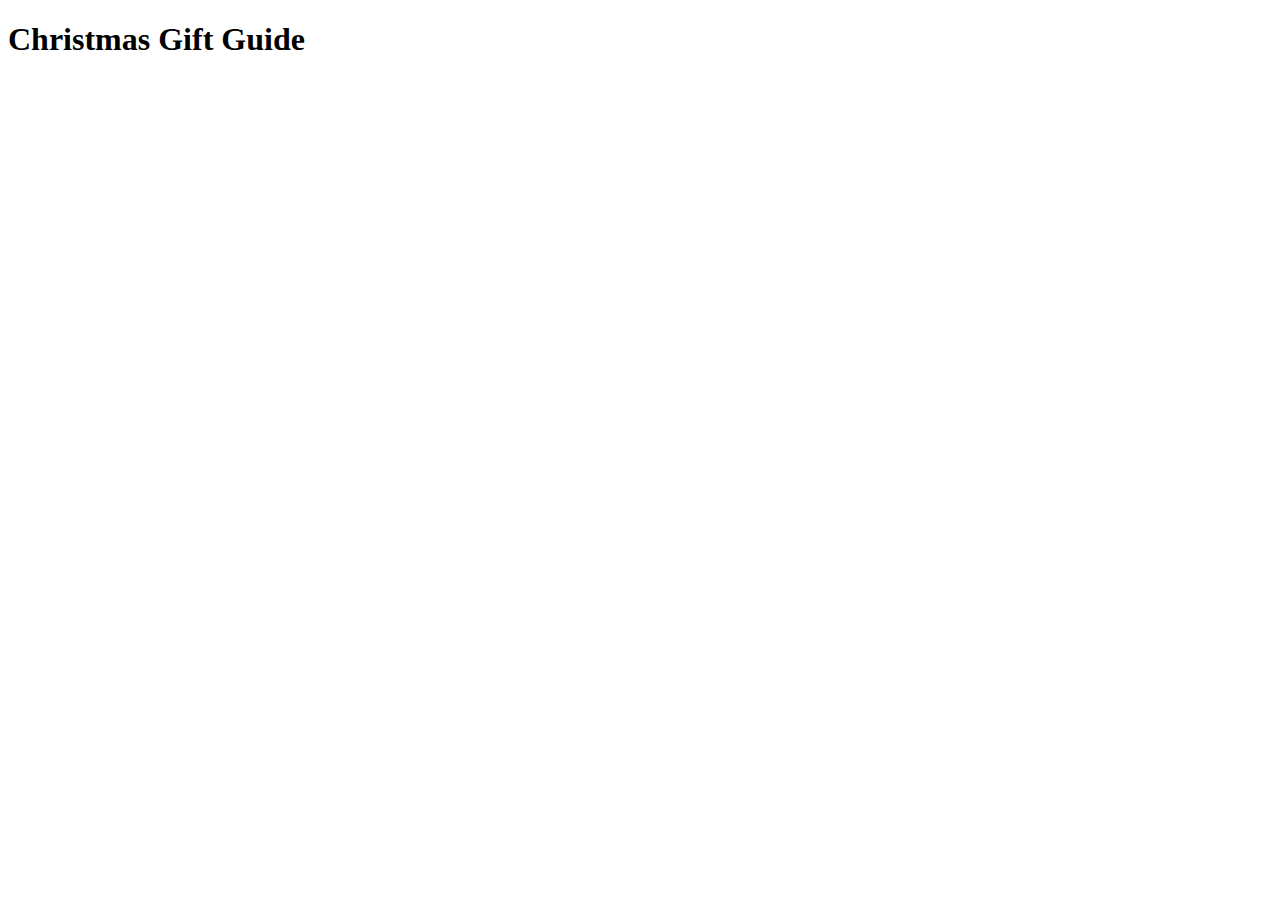
==== christmas/index.html @ 3d60c3f3 "Stubbed out the Christmas guide file" ====
<!doctype html>
<html lang="en">
	<head>
		<title>Christmas - Jakepedia: The Encyclopedia of Jake</title>
	</head>

	<body>
		<article>
			<h1>Christmas Gift Guide</h1>
		</article>		
	</body>
</html>
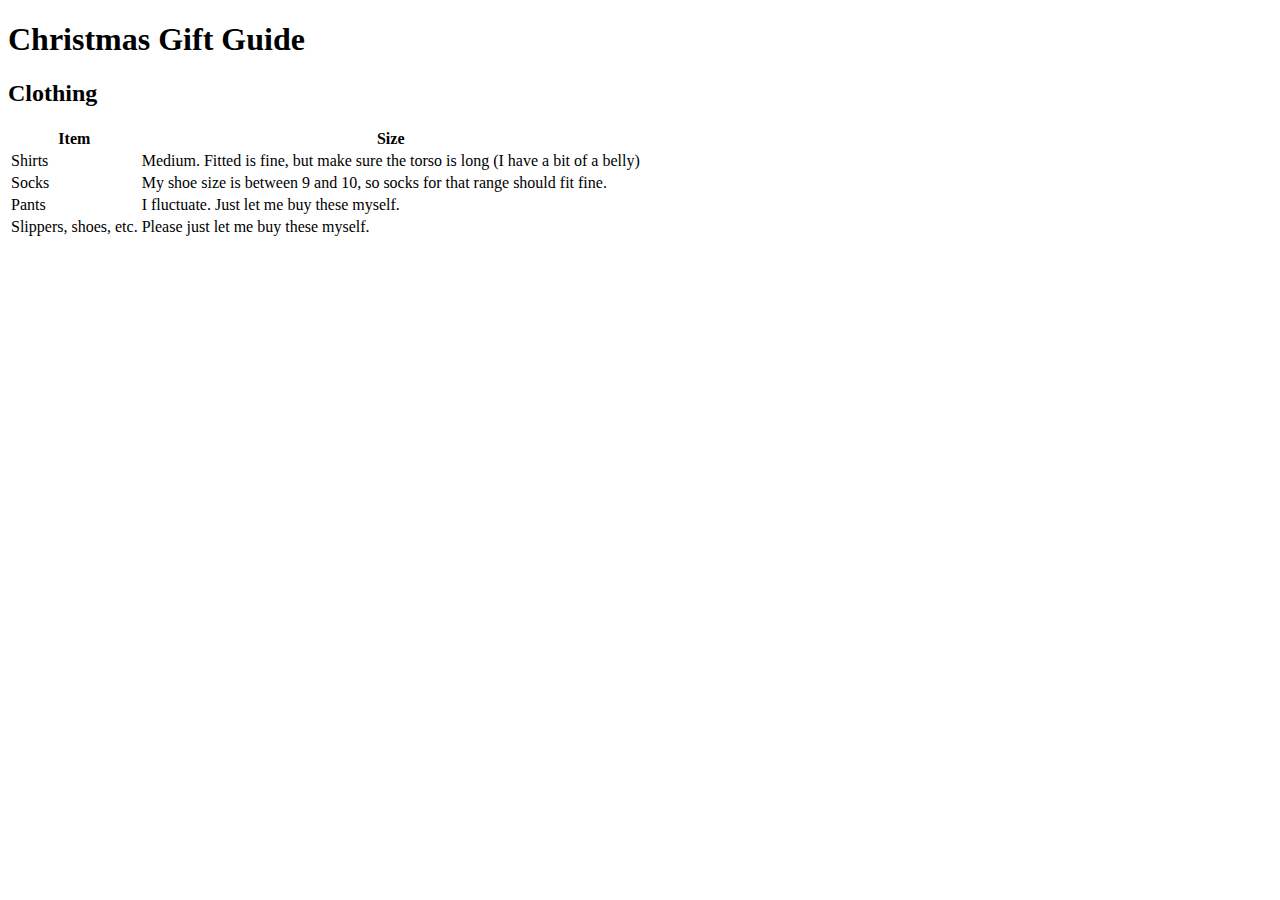
==== commit 00ad1bb4: "Update index.html" ====
--- a/christmas/index.html
+++ b/christmas/index.html
@@ -7,6 +7,35 @@
 	<body>
 		<article>
 			<h1>Christmas Gift Guide</h1>
+
+			<h2>Clothing</h2>
+			<table>
+				<thead>
+					<tr>
+						<th>Item</th>
+						<th>Size</th>
+					</tr>
+				</thead>
+				<tbody>
+					<tr>
+						<td>Shirts</td>
+						<td>Medium. Fitted is fine, but make sure the torso is long (I have a bit of a belly)</td>
+					</tr>
+					<tr>
+						<td>Socks</td>
+						<td>My shoe size is between 9 and 10, so socks for that range should fit fine.</td>
+					</tr>
+					<tr>
+						<td>Pants</td>
+						<td>I fluctuate. Just let me buy these myself.</td>
+					</tr>
+
+					<tr>
+						<td>Slippers, shoes, etc.</td>
+						<td>Please just let me buy these myself.</td>
+					</tr>
+				</tbody>
+			</table>
 		</article>		
 	</body>
 </html>
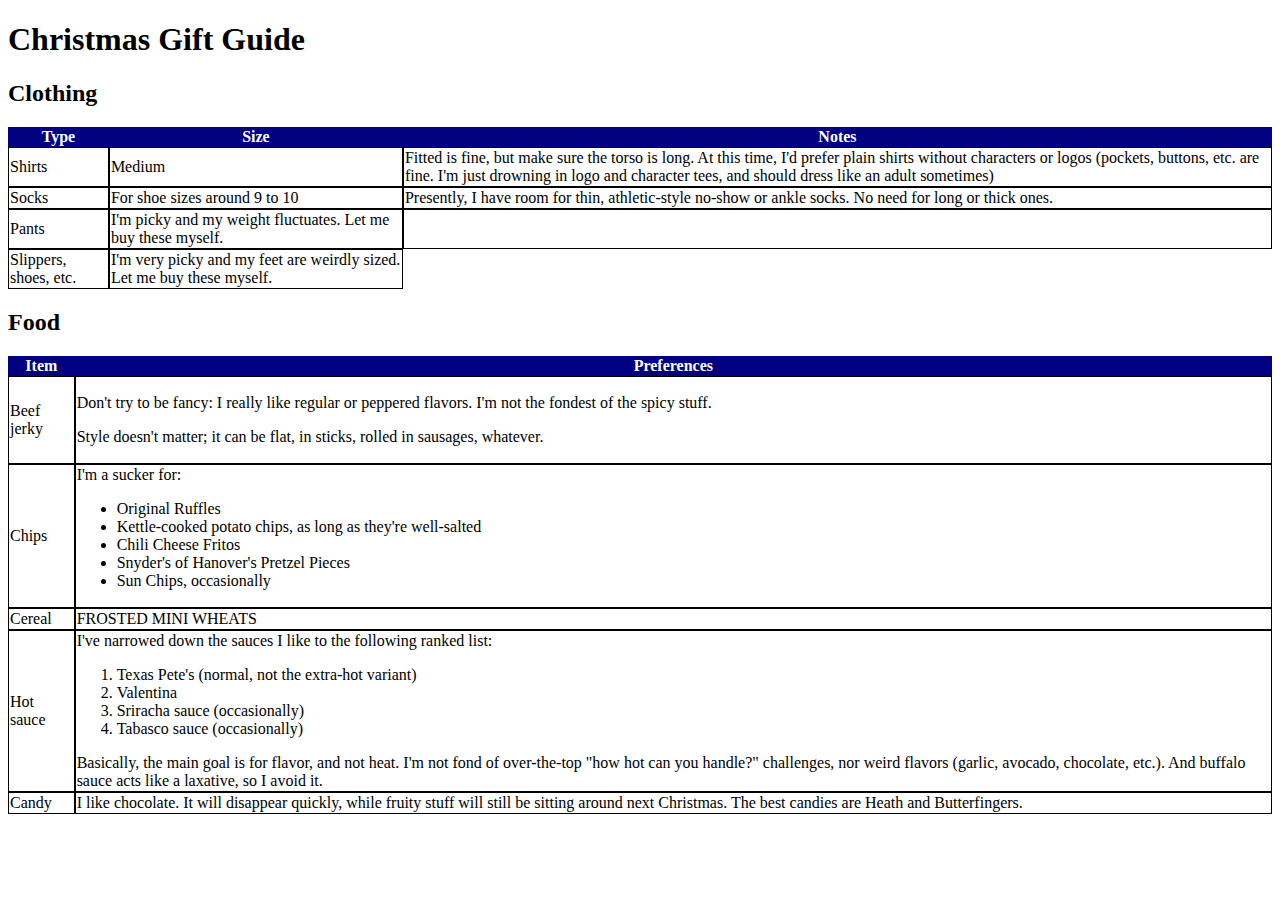
==== commit ec2e6107: "More styling" ====
--- a/christmas/index.html
+++ b/christmas/index.html
@@ -2,6 +2,8 @@
 <html lang="en">
 	<head>
 		<title>Christmas - Jakepedia: The Encyclopedia of Jake</title>
+		<link rel="stylesheet" href="/style.css" />
+		<meta name="viewport" content="width=device-width, initial-scale=1.0">
 	</head>
 
 	<body>
@@ -9,30 +11,88 @@
 			<h1>Christmas Gift Guide</h1>
 
 			<h2>Clothing</h2>
-			<table>
+			<table cellspacing="0">
 				<thead>
 					<tr>
-						<th>Item</th>
+						<th>Type</th>
 						<th>Size</th>
+						<th>Notes</th>
 					</tr>
 				</thead>
 				<tbody>
 					<tr>
 						<td>Shirts</td>
-						<td>Medium. Fitted is fine, but make sure the torso is long (I have a bit of a belly)</td>
+						<td>Medium</td>
+						<td>Fitted is fine, but make sure the torso is long. At this time, I'd prefer plain shirts without characters or logos (pockets, buttons, etc. are fine. I'm just drowning in logo and character tees, and should dress like an adult sometimes)</td>
 					</tr>
 					<tr>
 						<td>Socks</td>
-						<td>My shoe size is between 9 and 10, so socks for that range should fit fine.</td>
+						<td>For shoe sizes around 9 to 10</td>
+						<td>Presently, I have room for thin, athletic-style no-show or ankle socks. No need for long or thick ones.</td>
 					</tr>
 					<tr>
 						<td>Pants</td>
-						<td>I fluctuate. Just let me buy these myself.</td>
+						<td>I'm picky and my weight fluctuates. Let me buy these myself.</td>
+						<td></td>
 					</tr>
 
 					<tr>
 						<td>Slippers, shoes, etc.</td>
-						<td>Please just let me buy these myself.</td>
+						<td>I'm very picky and my feet are weirdly sized. Let me buy these myself.</td>
+					</tr>
+				</tbody>
+			</table>
+
+			<h2>Food</h2>
+
+			<table cellspacing="0">
+				<thead>
+					<tr>
+						<th>Item</th>
+						<th>Preferences</th>
+					</tr>
+				</thead>
+				<tbody>
+					<tr>
+						<td>Beef jerky</td>
+						<td>
+							<p>Don't try to be fancy: I really like regular or peppered flavors. I'm not the fondest of the spicy stuff.</p>
+							<p>Style doesn't matter; it can be flat, in sticks, rolled in sausages, whatever.</p>
+						</td>
+					</tr>
+					<tr>
+						<td>Chips</td>
+						<td>
+							I'm a sucker for:
+							<ul>
+								<li>Original Ruffles</li>
+								<li>Kettle-cooked potato chips, as long as they're well-salted</li>
+								<li>Chili Cheese Fritos</li>
+								<li>Snyder's of Hanover's Pretzel Pieces</li>
+								<li>Sun Chips, occasionally</li>
+							</ul>
+						</td>
+					</tr>
+					<tr>
+						<td>Cereal</td>
+						<td>FROSTED MINI WHEATS</td>
+					</tr>
+					<tr>
+						<td>Hot sauce</td>
+						<td>
+							I've narrowed down the sauces I like to the following ranked list:
+							<ol>
+								<li>Texas Pete's (normal, not the extra-hot variant)</li>
+								<li>Valentina</li>
+								<li>Sriracha sauce (occasionally)</li>
+								<li>Tabasco sauce (occasionally)</li>
+							</ol>
+							Basically, the main goal is for flavor, and not heat. I'm not fond of over-the-top &quot;how hot can you handle?&quot; challenges, nor weird flavors (garlic, avocado, chocolate, etc.). And buffalo sauce acts like a laxative, so I avoid it.
+						</td>
+					</tr>
+					<tr>
+						<td>Candy</td>
+						<td>I like chocolate. It will disappear quickly, while fruity stuff will still be sitting around next Christmas. The best candies are Heath and Butterfingers.</td>
 					</tr>
 				</tbody>
 			</table>
--- a/style.css
+++ b/style.css
@@ -0,0 +1,9 @@
+th {
+	background: navy;
+	color: white;
+}
+
+td {
+	border: 1px solid black;
+}
+
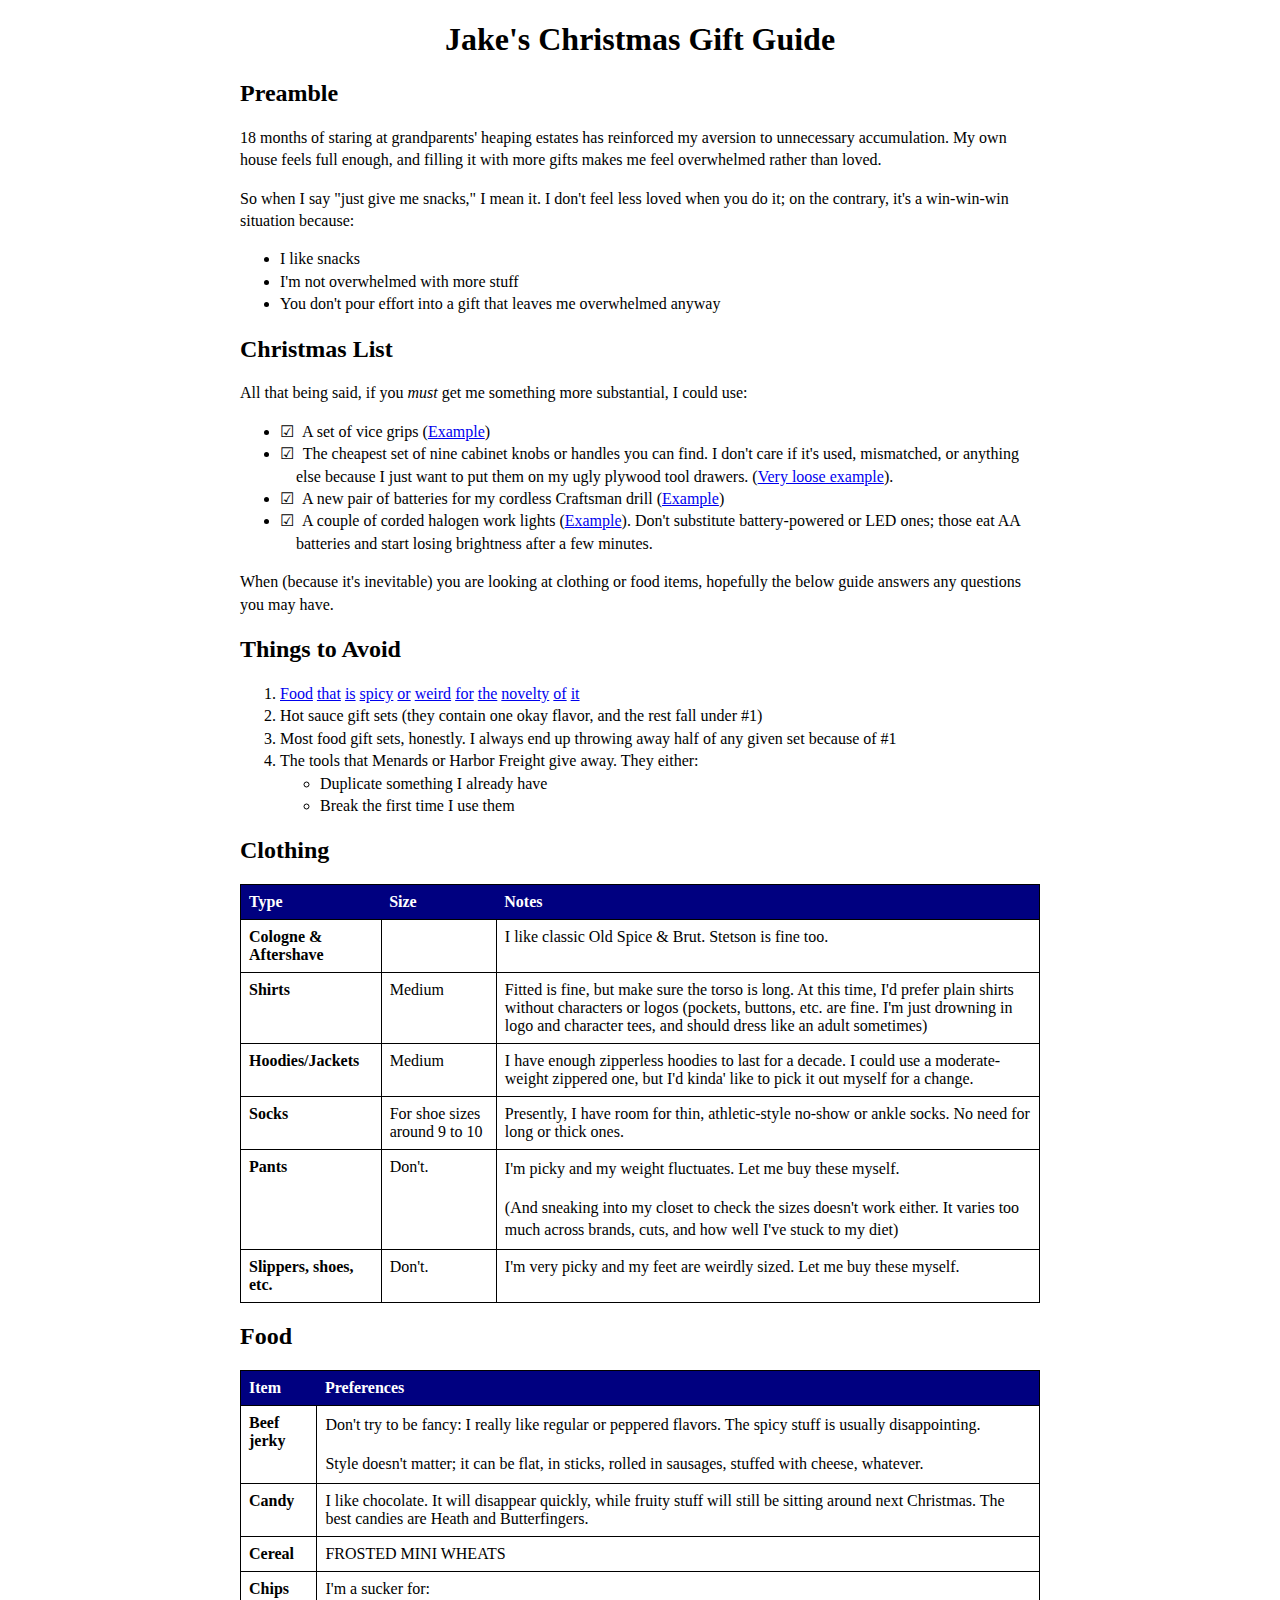
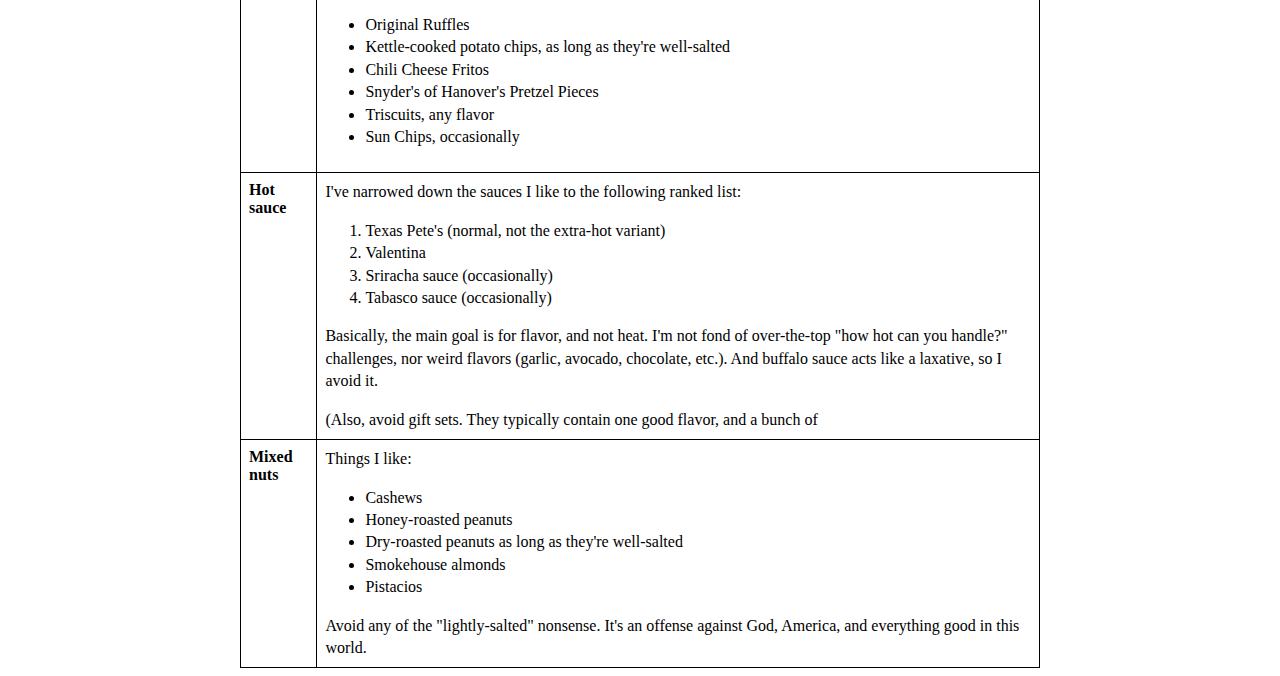
==== commit a9cc64e5: "Finished it up" ====
--- a/christmas/index.html
+++ b/christmas/index.html
@@ -1,101 +1,315 @@
-<!doctype html>
+<!DOCTYPE html>
 <html lang="en">
-	<head>
-		<title>Christmas - Jakepedia: The Encyclopedia of Jake</title>
-		<link rel="stylesheet" href="/style.css" />
-		<meta name="viewport" content="width=device-width, initial-scale=1.0">
-	</head>
-
-	<body>
-		<article>
-			<h1>Christmas Gift Guide</h1>
-
-			<h2>Clothing</h2>
-			<table cellspacing="0">
-				<thead>
-					<tr>
-						<th>Type</th>
-						<th>Size</th>
-						<th>Notes</th>
-					</tr>
-				</thead>
-				<tbody>
-					<tr>
-						<td>Shirts</td>
-						<td>Medium</td>
-						<td>Fitted is fine, but make sure the torso is long. At this time, I'd prefer plain shirts without characters or logos (pockets, buttons, etc. are fine. I'm just drowning in logo and character tees, and should dress like an adult sometimes)</td>
-					</tr>
-					<tr>
-						<td>Socks</td>
-						<td>For shoe sizes around 9 to 10</td>
-						<td>Presently, I have room for thin, athletic-style no-show or ankle socks. No need for long or thick ones.</td>
-					</tr>
-					<tr>
-						<td>Pants</td>
-						<td>I'm picky and my weight fluctuates. Let me buy these myself.</td>
-						<td></td>
-					</tr>
-
-					<tr>
-						<td>Slippers, shoes, etc.</td>
-						<td>I'm very picky and my feet are weirdly sized. Let me buy these myself.</td>
-					</tr>
-				</tbody>
-			</table>
-
-			<h2>Food</h2>
-
-			<table cellspacing="0">
-				<thead>
-					<tr>
-						<th>Item</th>
-						<th>Preferences</th>
-					</tr>
-				</thead>
-				<tbody>
-					<tr>
-						<td>Beef jerky</td>
-						<td>
-							<p>Don't try to be fancy: I really like regular or peppered flavors. I'm not the fondest of the spicy stuff.</p>
-							<p>Style doesn't matter; it can be flat, in sticks, rolled in sausages, whatever.</p>
-						</td>
-					</tr>
-					<tr>
-						<td>Chips</td>
-						<td>
-							I'm a sucker for:
-							<ul>
-								<li>Original Ruffles</li>
-								<li>Kettle-cooked potato chips, as long as they're well-salted</li>
-								<li>Chili Cheese Fritos</li>
-								<li>Snyder's of Hanover's Pretzel Pieces</li>
-								<li>Sun Chips, occasionally</li>
-							</ul>
-						</td>
-					</tr>
-					<tr>
-						<td>Cereal</td>
-						<td>FROSTED MINI WHEATS</td>
-					</tr>
-					<tr>
-						<td>Hot sauce</td>
-						<td>
-							I've narrowed down the sauces I like to the following ranked list:
-							<ol>
-								<li>Texas Pete's (normal, not the extra-hot variant)</li>
-								<li>Valentina</li>
-								<li>Sriracha sauce (occasionally)</li>
-								<li>Tabasco sauce (occasionally)</li>
-							</ol>
-							Basically, the main goal is for flavor, and not heat. I'm not fond of over-the-top &quot;how hot can you handle?&quot; challenges, nor weird flavors (garlic, avocado, chocolate, etc.). And buffalo sauce acts like a laxative, so I avoid it.
-						</td>
-					</tr>
-					<tr>
-						<td>Candy</td>
-						<td>I like chocolate. It will disappear quickly, while fruity stuff will still be sitting around next Christmas. The best candies are Heath and Butterfingers.</td>
-					</tr>
-				</tbody>
-			</table>
-		</article>		
-	</body>
+  <head>
+    <title>Jake's Christmas Gift Guide</title>
+    <link rel="stylesheet" href="../style.css" />
+    <meta name="viewport" content="width=device-width, initial-scale=1.0" />
+  </head>
+
+  <body>
+    <article>
+      <h1 class="center">Jake's Christmas Gift Guide</h1>
+
+      <h2>Preamble</h2>
+      <p>
+        18 months of staring at grandparents' heaping estates has reinforced my
+        aversion to unnecessary accumulation. My own house feels full enough,
+        and filling it with more gifts makes me feel overwhelmed rather than
+        loved.
+      </p>
+      <p>
+        So when I say "just give me snacks," I mean it. I don't feel less loved
+        when you do it; on the contrary, it's a win-win-win situation because:
+      </p>
+      <ul>
+        <li>I like snacks</li>
+        <li>I'm not overwhelmed with more stuff</li>
+        <li>
+          You don't pour effort into a gift that leaves me overwhelmed anyway
+        </li>
+      </ul>
+
+      <h2>Christmas List</h2>
+
+      <p>
+        All that being said, if you <em>must</em> get me something more
+        substantial, I could use:
+      </p>
+
+      <ul class="checklist">
+        <li>
+          A set of vice grips (<a
+            href="https://www.menards.com/main/tools/hand-tools/pliers-plier-sets/tool-shop-reg-curved-jaw-locking-pliers-set-3-piece/ts-dg-gjlp3/p-1444421184851-c-9156.htm?exp=false"
+            target="_blank"
+            >Example</a
+          >)
+        </li>
+        <li>
+          The cheapest set of nine cabinet knobs or handles you can find. I
+          don't care if it's used, mismatched, or anything else because I just
+          want to put them on my ugly plywood tool drawers. (<a
+            target="_blank"
+            href="https://www.menards.com/main/search.html?search=cabinet+handle&sf_categoryHierarchy=Kitchen_7200%7ECabinet+Hardware_9341"
+            >Very loose example</a
+          >).
+        </li>
+        <li>
+          A new pair of batteries for my cordless Craftsman drill (<a
+            target="_blank"
+            href="https://www.amazon.com/Orstaimer-Replacement-Craftsman-315-113753-315-115410/dp/B09245WN68?crid=2FPEJY5TOWLBA&dib=eyJ2IjoiMSJ9.[base64].fiOAy_0jJXU-2aU9FxpoS8V67wEVI8Fi_DiKNUaj1QQ&dib_tag=se&keywords=craftsman+drill+battery&qid=1732900856&sprefix=craftsman+drill+battery%2Caps%2C151&sr=8-7"
+            >Example</a
+          >)
+        </li>
+        <li>
+          A couple of corded halogen work lights (<a
+            target="_blank"
+            href="https://www.menards.com/main/lighting-ceiling-fans/work-lights/performax-250-watt-halogen-portable-work-light/wl2304/p-1642874290578073-c-7546.htm?exp=false"
+            >Example</a
+          >). Don't substitute battery-powered or LED ones; those eat AA
+          batteries and start losing brightness after a few minutes.
+        </li>
+      </ul>
+
+      <p>
+        When (because it's inevitable) you are looking at clothing or food
+        items, hopefully the below guide answers any questions you may have.
+      </p>
+
+      <h2>Things to Avoid</h2>
+      <ol>
+        <li>
+          <a
+            target="_blank"
+            href="https://www.amazon.com/Cheetos-Crunchy-Flamin-Cheese-Flavored/dp/B019KE3616"
+            >Food</a
+          >
+          <a
+            target="_blank"
+            href="https://www.target.com/p/pepperidge-farm-franks-red-hot-goldfish-6-6oz/-/A-82747477?sid=108S&afid=google&ref=tgt_adv_xsf&CPNG=Snacks+Candy&adgroup=71-10"
+            >that</a
+          >
+          <a target="_blank" href="https://www.walmart.com/product/124675704"
+            >is</a
+          >
+          <a
+            href="_blank"
+            href="https://www.walmart.com/ip/Van-Holten-s-Pickles-Jumbo-Hot-Pickle-In-A-Pouch-12-Pack/272178857"
+            >spicy</a
+          >
+          <a
+            target="_blank"
+            href="https://www.amazon.com/Lesters-Fixins-Ranch-Dressing-bottles/dp/B00K0QGKDA"
+            >or</a
+          >
+          <a
+            target="_blank"
+            href="https://www.amazon.com/Holten-Warheads-Aaro-LaRae-bracelet/dp/B0BSGZRD5Z"
+            >weird</a
+          >
+          <a
+            target="_blank"
+            href="https://www.jellybelly.com/beanboozled-spinner-jelly-bean-gift-box-6th-edition-12-count-case/p/62213"
+            >for</a
+          >
+          <a target="_blank" href="https://shop.herrs.com/products/ketchup"
+            >the</a
+          >
+          <a
+            target="_blank"
+            href="https://revolutionaryhotsauce.com/hot-sauces/hot-chocolate"
+            >novelty</a
+          >
+          <a
+            target="_blank"
+            href="https://www.elementstruffles.com/products/spicy-cayenne-with-cinnamon"
+            >of</a
+          >
+          <a
+            target="_blank"
+            href="https://www.target.com/p/christmas-hot-sauce-challenge-21fl-oz-favorite-day-8482/-/A-88311970?sid=108S&afid=google&ref=tgt_adv_xsf&CPNG=Snacks+Candy&adgroup=55-3"
+            >it</a
+          >
+        </li>
+        <li>
+          Hot sauce gift sets (they contain one okay flavor, and the rest fall
+          under #1)
+        </li>
+        <li>
+          Most food gift sets, honestly. I always end up throwing away half of
+          any given set because of #1
+        </li>
+        <li>
+          The tools that Menards or Harbor Freight give away. They either:
+          <ul>
+            <li>Duplicate something I already have</li>
+            <li>Break the first time I use them</li>
+          </ul>
+        </li>
+      </ol>
+
+      <h2>Clothing</h2>
+      <table cellspacing="0">
+        <thead>
+          <tr>
+            <th>Type</th>
+            <th>Size</th>
+            <th>Notes</th>
+          </tr>
+        </thead>
+        <tbody>
+          <tr>
+            <td>Cologne & Aftershave</td>
+            <td></td>
+            <td>I like classic Old Spice & Brut. Stetson is fine too.</td>
+          </tr>
+          <tr>
+            <td>Shirts</td>
+            <td>Medium</td>
+            <td>
+              Fitted is fine, but make sure the torso is long. At this time, I'd
+              prefer plain shirts without characters or logos (pockets, buttons,
+              etc. are fine. I'm just drowning in logo and character tees, and
+              should dress like an adult sometimes)
+            </td>
+          </tr>
+          <tr>
+            <td>Hoodies/Jackets</td>
+            <td>Medium</td>
+            <td>
+              I have enough zipperless hoodies to last for a decade. I could use
+              a moderate-weight zippered one, but I'd kinda' like to pick it out
+              myself for a change.
+            </td>
+          </tr>
+          <tr>
+            <td>Socks</td>
+            <td>For shoe sizes around 9 to 10</td>
+            <td>
+              Presently, I have room for thin, athletic-style no-show or ankle
+              socks. No need for long or thick ones.
+            </td>
+          </tr>
+          <tr>
+            <td>Pants</td>
+            <td>Don't.</td>
+            <td>
+              <p>
+                I'm picky and my weight fluctuates. Let me buy these myself.
+              </p>
+              <p>
+                (And sneaking into my closet to check the sizes doesn't work
+                either. It varies too much across brands, cuts, and how well
+                I've stuck to my diet)
+              </p>
+            </td>
+          </tr>
+
+          <tr>
+            <td>Slippers, shoes, etc.</td>
+            <td>Don't.</td>
+            <td>
+              I'm very picky and my feet are weirdly sized. Let me buy these
+              myself.
+            </td>
+          </tr>
+        </tbody>
+      </table>
+
+      <h2>Food</h2>
+
+      <table cellspacing="0">
+        <thead>
+          <tr>
+            <th>Item</th>
+            <th>Preferences</th>
+          </tr>
+        </thead>
+        <tbody>
+          <tr>
+            <td>Beef jerky</td>
+            <td>
+              <p>
+                Don't try to be fancy: I really like regular or peppered
+                flavors. The spicy stuff is usually disappointing.
+              </p>
+              <p>
+                Style doesn't matter; it can be flat, in sticks, rolled in
+                sausages, stuffed with cheese, whatever.
+              </p>
+            </td>
+          </tr>
+          <tr>
+            <td>Candy</td>
+            <td>
+              I like chocolate. It will disappear quickly, while fruity stuff
+              will still be sitting around next Christmas. The best candies are
+              Heath and Butterfingers.
+            </td>
+          </tr>
+          <tr>
+            <td>Cereal</td>
+            <td>FROSTED MINI WHEATS</td>
+          </tr>
+          <tr>
+            <td>Chips</td>
+            <td>
+              I'm a sucker for:
+              <ul>
+                <li>Original Ruffles</li>
+                <li>
+                  Kettle-cooked potato chips, as long as they're well-salted
+                </li>
+                <li>Chili Cheese Fritos</li>
+                <li>Snyder's of Hanover's Pretzel Pieces</li>
+                <li>Triscuits, any flavor</li>
+                <li>Sun Chips, occasionally</li>
+              </ul>
+            </td>
+          </tr>
+          <tr>
+            <td>Hot sauce</td>
+            <td>
+              <p>
+                I've narrowed down the sauces I like to the following ranked
+                list:
+              </p>
+              <ol>
+                <li>Texas Pete's (normal, not the extra-hot variant)</li>
+                <li>Valentina</li>
+                <li>Sriracha sauce (occasionally)</li>
+                <li>Tabasco sauce (occasionally)</li>
+              </ol>
+              <p>
+                Basically, the main goal is for flavor, and not heat. I'm not
+                fond of over-the-top &quot;how hot can you handle?&quot;
+                challenges, nor weird flavors (garlic, avocado, chocolate,
+                etc.). And buffalo sauce acts like a laxative, so I avoid it.
+              </p>
+              <p>
+                (Also, avoid gift sets. They typically contain one good flavor,
+                and a bunch of
+              </p>
+            </td>
+          </tr>
+          <tr>
+            <td>Mixed nuts</td>
+            <td>
+              <p>Things I like:</p>
+              <ul>
+                <li>Cashews</li>
+                <li>Honey-roasted peanuts</li>
+                <li>Dry-roasted peanuts as long as they're well-salted</li>
+                <li>Smokehouse almonds</li>
+                <li>Pistacios</li>
+              </ul>
+              <p>
+                Avoid any of the "lightly-salted" nonsense. It's an offense
+                against God, America, and everything good in this world.
+              </p>
+            </td>
+          </tr>
+        </tbody>
+      </table>
+    </article>
+  </body>
 </html>
--- a/style.css
+++ b/style.css
@@ -1,9 +1,98 @@
+:root {
+  font-size: 16px;
+}
+
+html {
+  font-family: Georgia;
+}
+
+article {
+  max-width: 50rem;
+  margin-left: auto;
+  margin-right: auto;
+}
+
+p,
+li {
+  line-height: 1.4em;
+}
+
+h1 {
+  font-size: 2em;
+}
+
+h2 {
+  font-size: 1.5em;
+}
+
+h3 {
+  font-size: 1.17em;
+}
+
+h4 {
+  font-size: 1em;
+}
+
+h5 {
+  font-size: 0.83em;
+}
+
+h6 {
+  font-size: 0.67em;
+}
+
+table {
+  border-collapse: collapse;
+}
+
+thead {
+  border: 1px solid black;
+}
+
+th,
+td {
+  padding: 0.5rem;
+}
+
 th {
-	background: navy;
-	color: white;
+  background: navy;
+  color: white;
+  text-align: left;
 }
 
 td {
-	border: 1px solid black;
+  border: 1px solid black;
+  vertical-align: top;
 }
 
+td:first-of-type {
+  font-weight: bold;
+}
+
+td p:first-of-type {
+  margin-top: 0;
+}
+
+td p:last-of-type {
+  margin-bottom: 0;
+}
+
+.center {
+  text-align: center;
+}
+
+.checklist ul {
+  list-style: none;
+  margin-left: 0;
+  padding-left: 0;
+}
+
+.checklist li {
+  padding-left: 1em;
+  text-indent: -1em;
+}
+
+.checklist li:before {
+  content: "☑";
+  padding-right: 5px;
+}
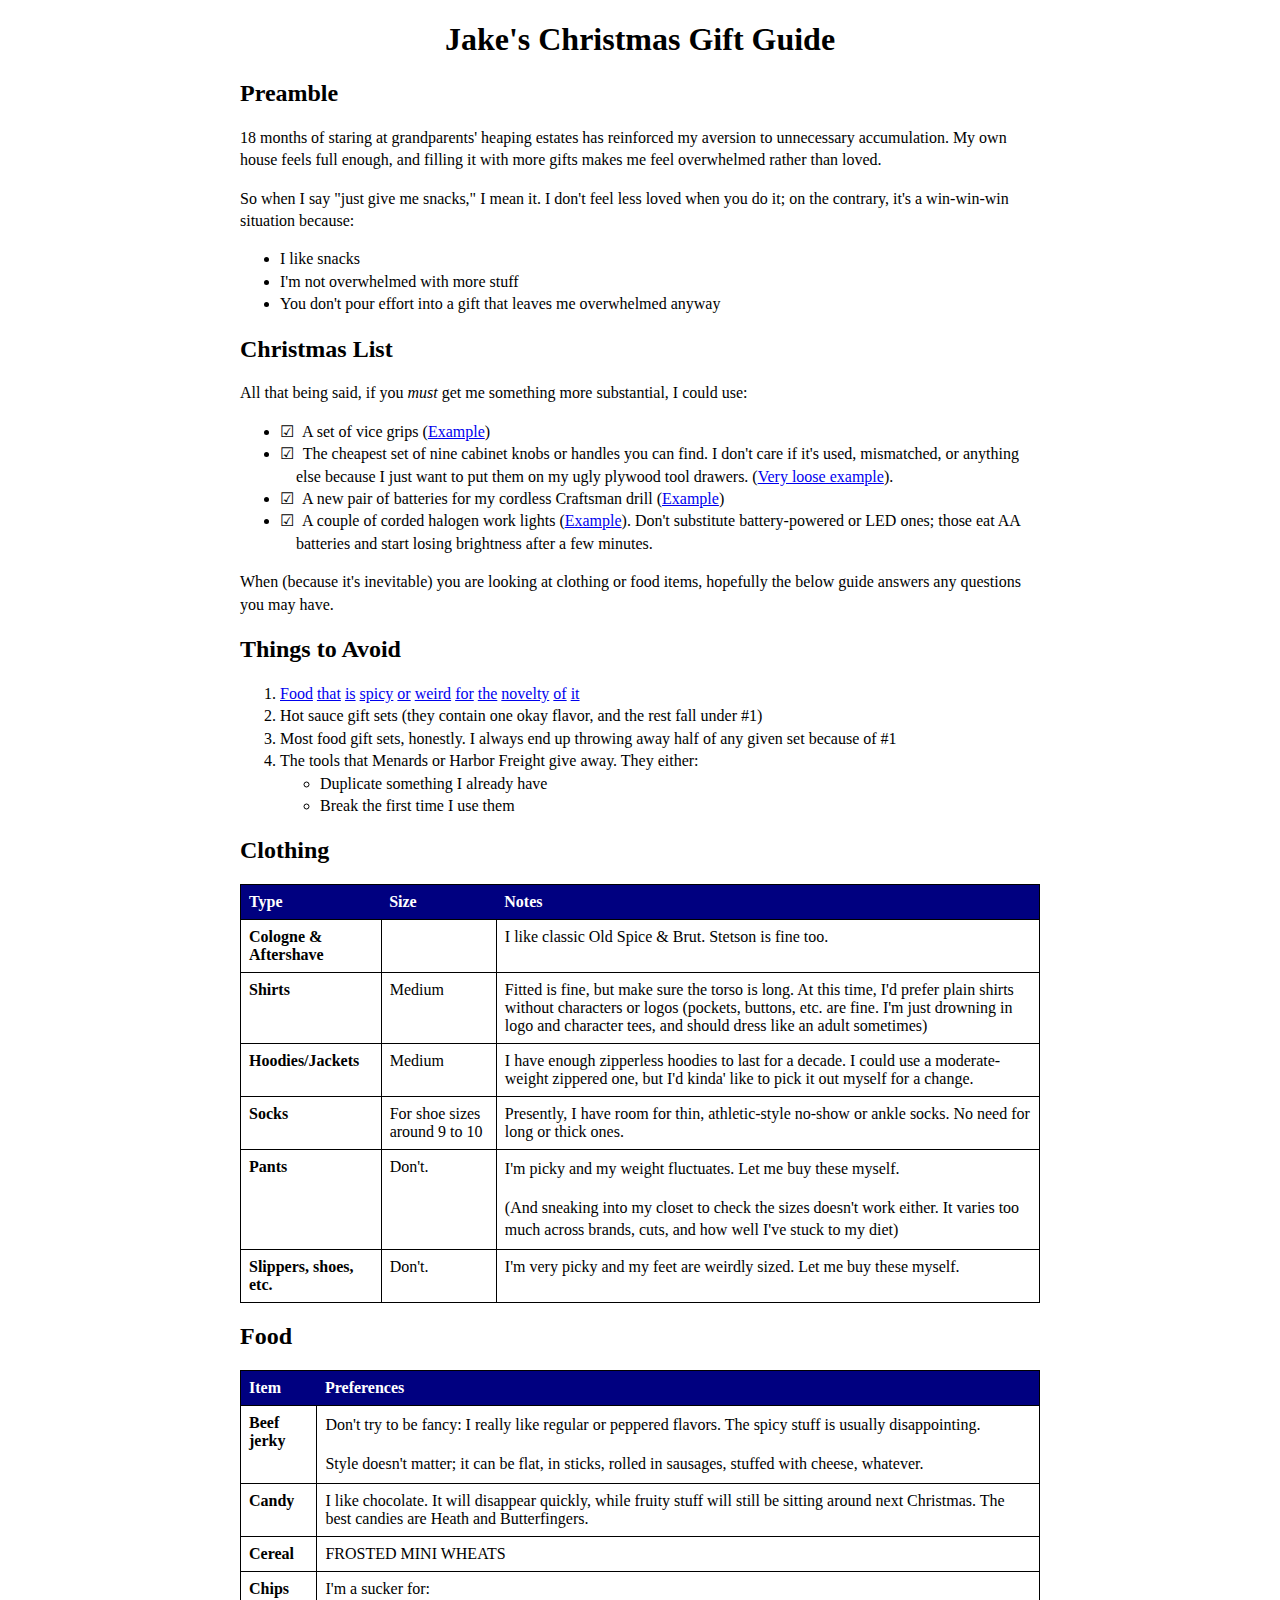
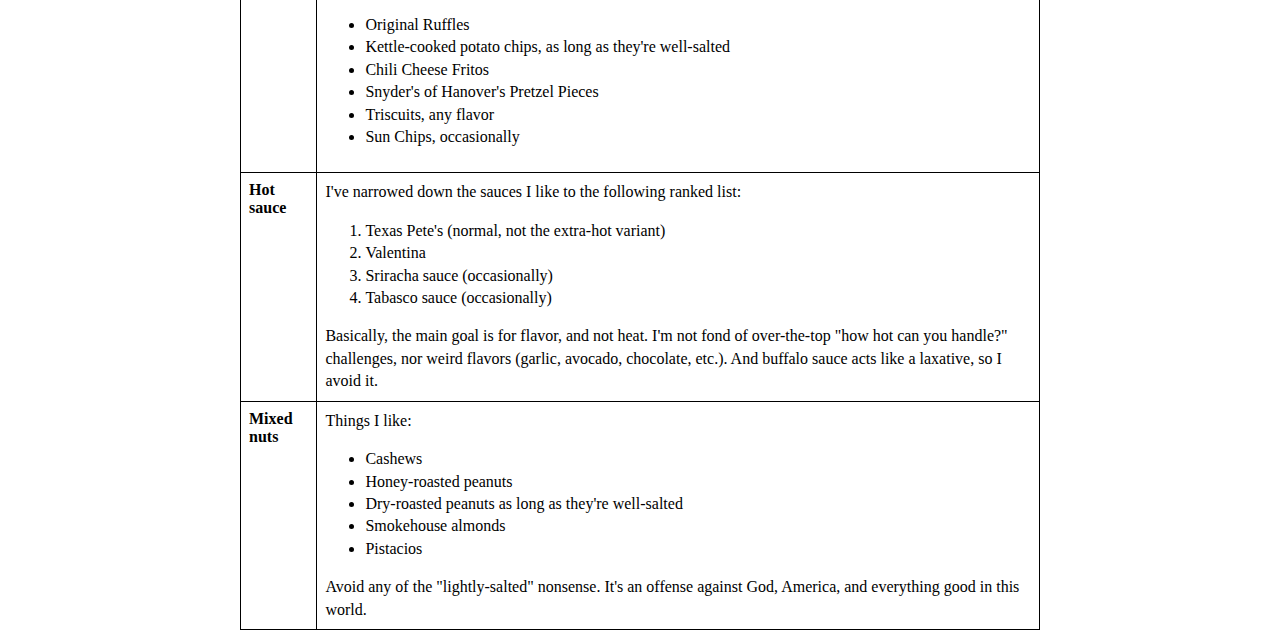
==== commit aa166ed9: "Removed the duplicative bit about gift sets" ====
--- a/christmas/index.html
+++ b/christmas/index.html
@@ -285,10 +285,6 @@
                 challenges, nor weird flavors (garlic, avocado, chocolate,
                 etc.). And buffalo sauce acts like a laxative, so I avoid it.
               </p>
-              <p>
-                (Also, avoid gift sets. They typically contain one good flavor,
-                and a bunch of
-              </p>
             </td>
           </tr>
           <tr>
--- a/style.css
+++ b/style.css
@@ -93,6 +93,6 @@
 }
 
 .checklist li:before {
-  content: "☑";
+  content: "\2611";
   padding-right: 5px;
 }
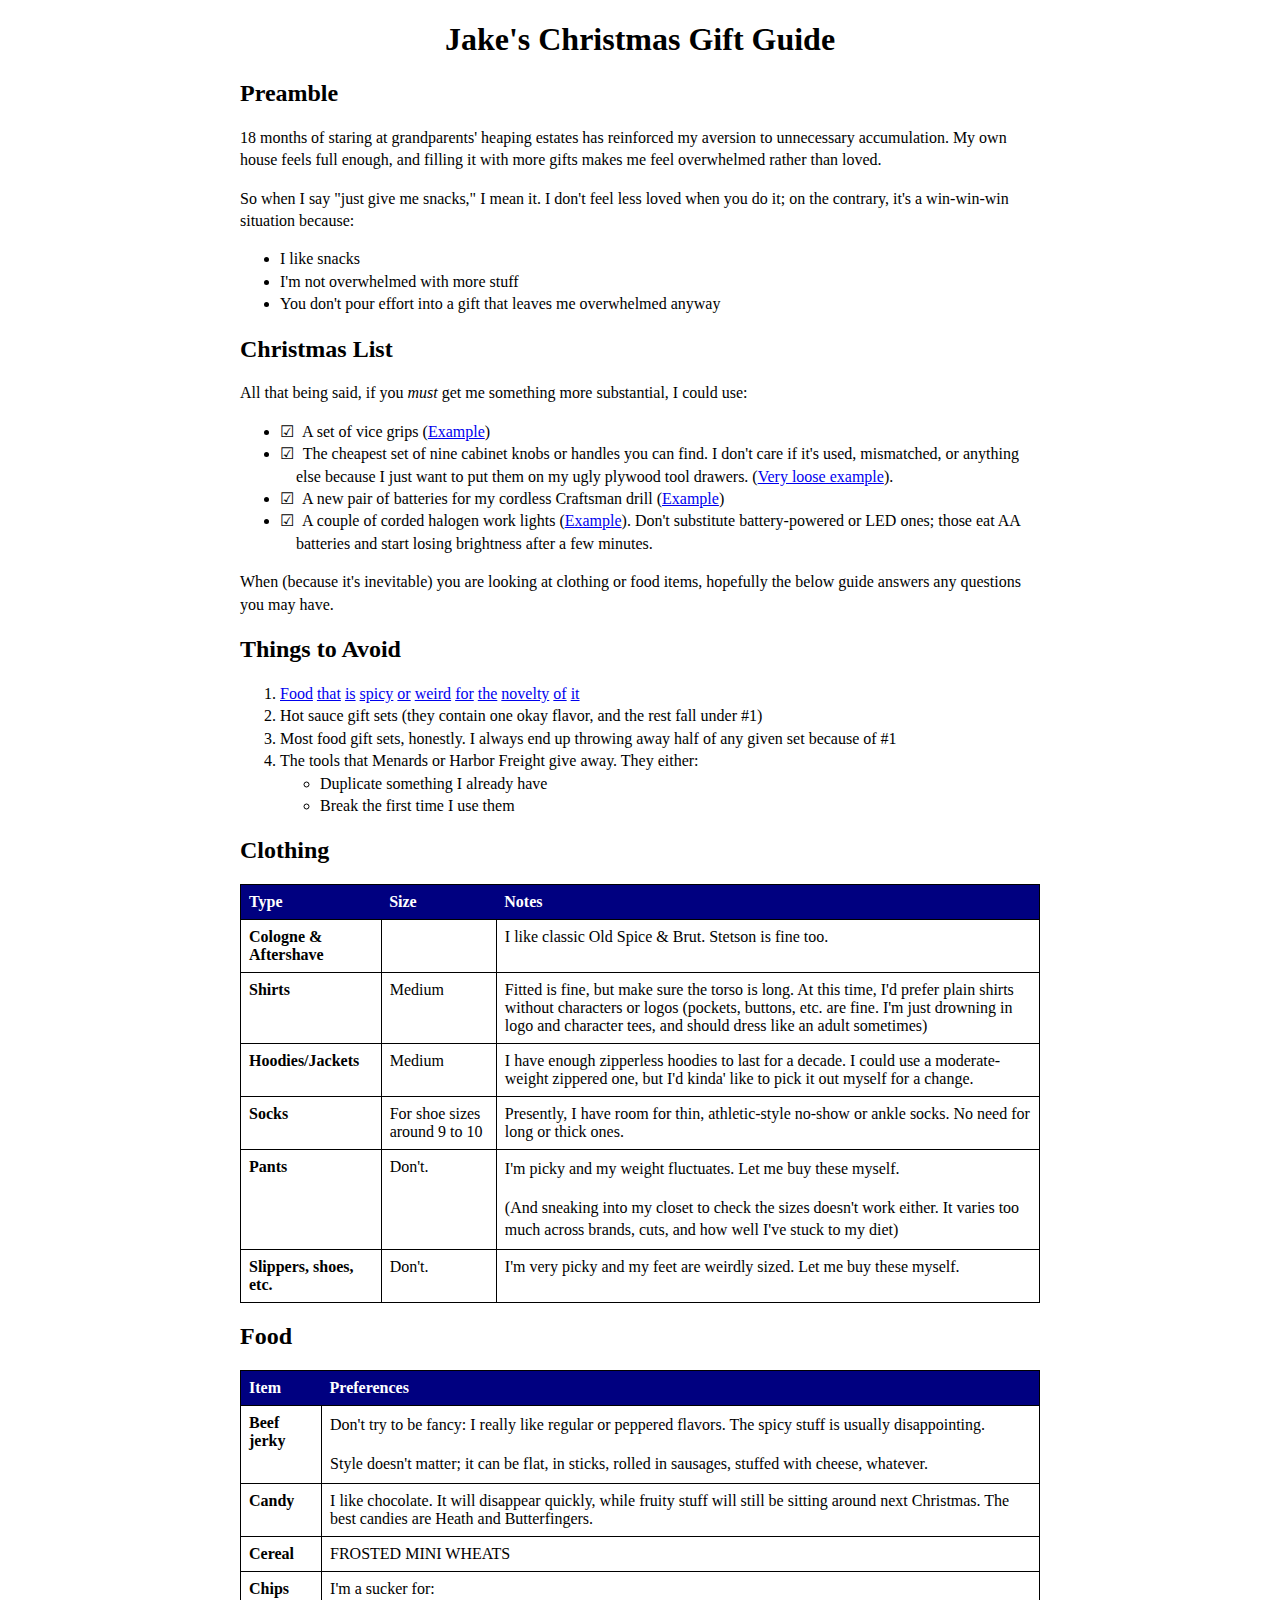
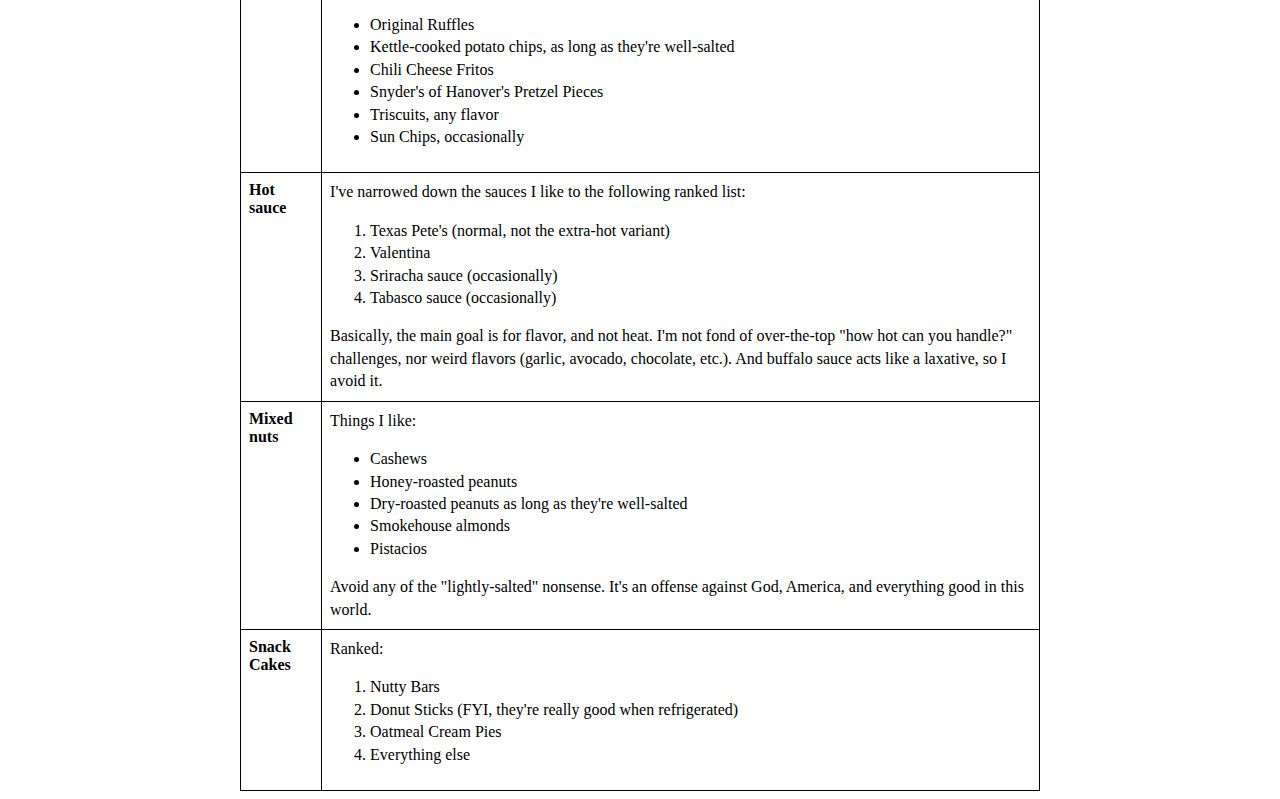
==== commit 2da71c62: "Added a section on snack cakes" ====
--- a/christmas/index.html
+++ b/christmas/index.html
@@ -304,6 +304,20 @@
               </p>
             </td>
           </tr>
+          <tr>
+            <td>Snack Cakes</td>
+            <td>
+              <p>Ranked:</p>
+              <ol>
+                <li>Nutty Bars</li>
+                <li>
+                  Donut Sticks (FYI, they're really good when refrigerated)
+                </li>
+                <li>Oatmeal Cream Pies</li>
+                <li>Everything else</li>
+              </ol>
+            </td>
+          </tr>
         </tbody>
       </table>
     </article>
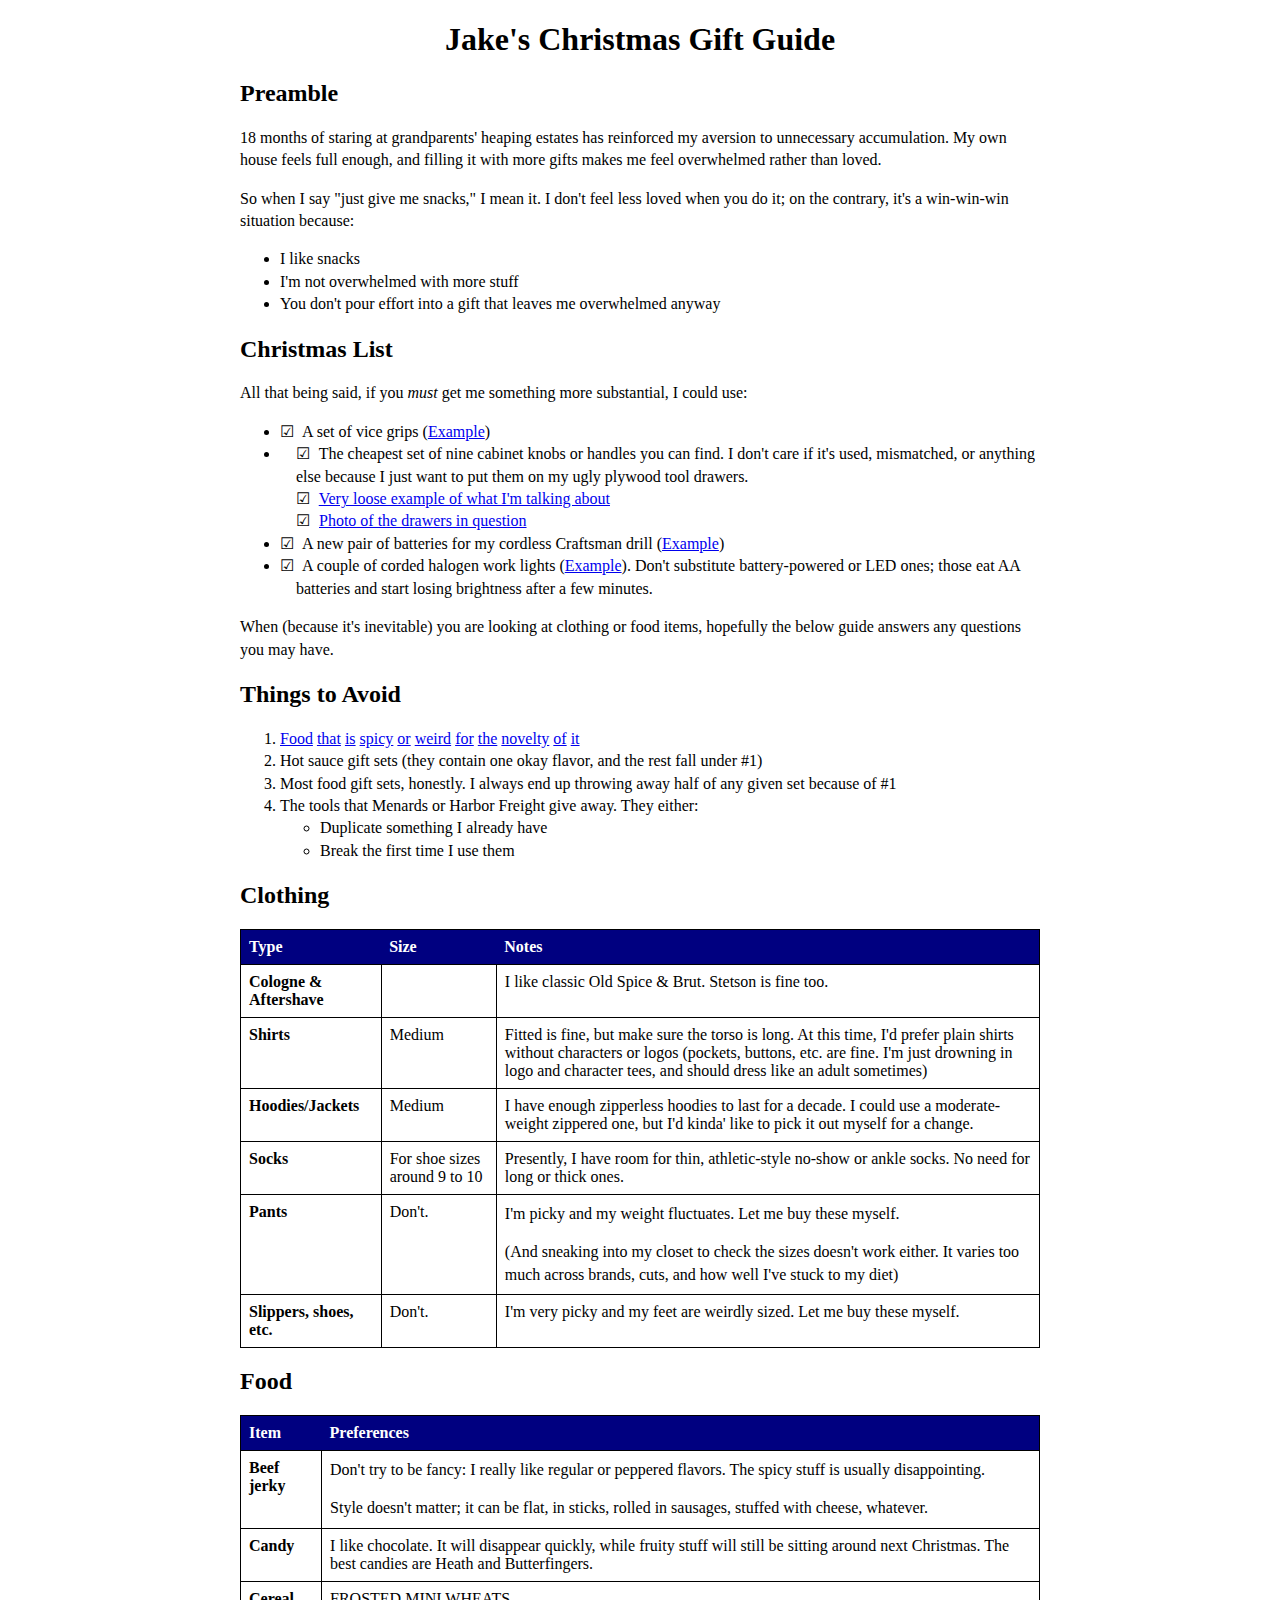
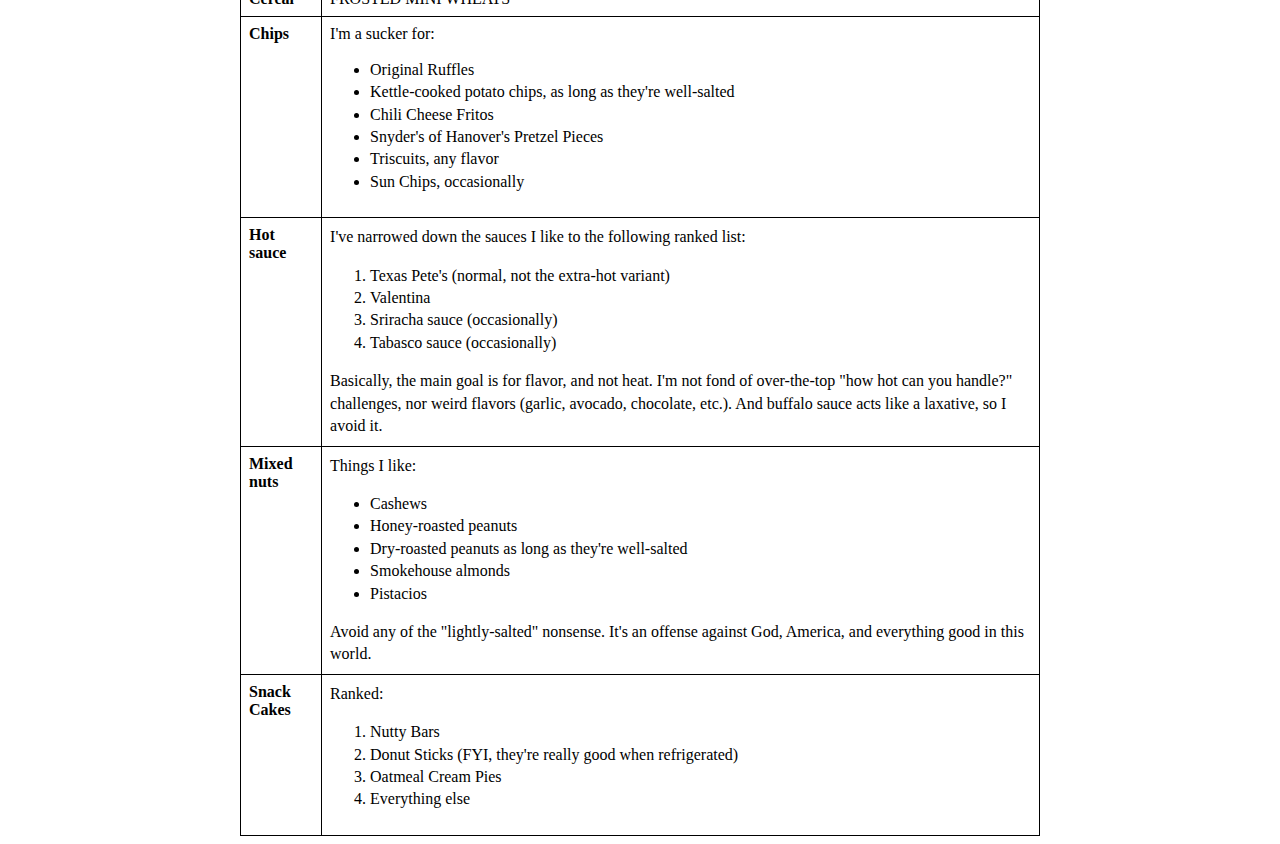
==== commit c27c02c5: "Added a photo of the tool drawers" ====
--- a/christmas/index.html
+++ b/christmas/index.html
@@ -47,11 +47,21 @@
         <li>
           The cheapest set of nine cabinet knobs or handles you can find. I
           don't care if it's used, mismatched, or anything else because I just
-          want to put them on my ugly plywood tool drawers. (<a
-            target="_blank"
-            href="https://www.menards.com/main/search.html?search=cabinet+handle&sf_categoryHierarchy=Kitchen_7200%7ECabinet+Hardware_9341"
-            >Very loose example</a
-          >).
+          want to put them on my ugly plywood tool drawers.
+          <ul>
+            <li>
+              <a
+                target="_blank"
+                href="https://www.menards.com/main/search.html?search=cabinet+handle&sf_categoryHierarchy=Kitchen_7200%7ECabinet+Hardware_9341"
+                >Very loose example of what I'm talking about</a
+              >
+            </li>
+            <li>
+              <a target="_blank" href="./tooldrawers.jpg"
+                >Photo of the drawers in question</a
+              >
+            </li>
+          </ul>
         </li>
         <li>
           A new pair of batteries for my cordless Craftsman drill (<a
@@ -92,7 +102,7 @@
             >is</a
           >
           <a
-            href="_blank"
+            target="_blank"
             href="https://www.walmart.com/ip/Van-Holten-s-Pickles-Jumbo-Hot-Pickle-In-A-Pouch-12-Pack/272178857"
             >spicy</a
           >
